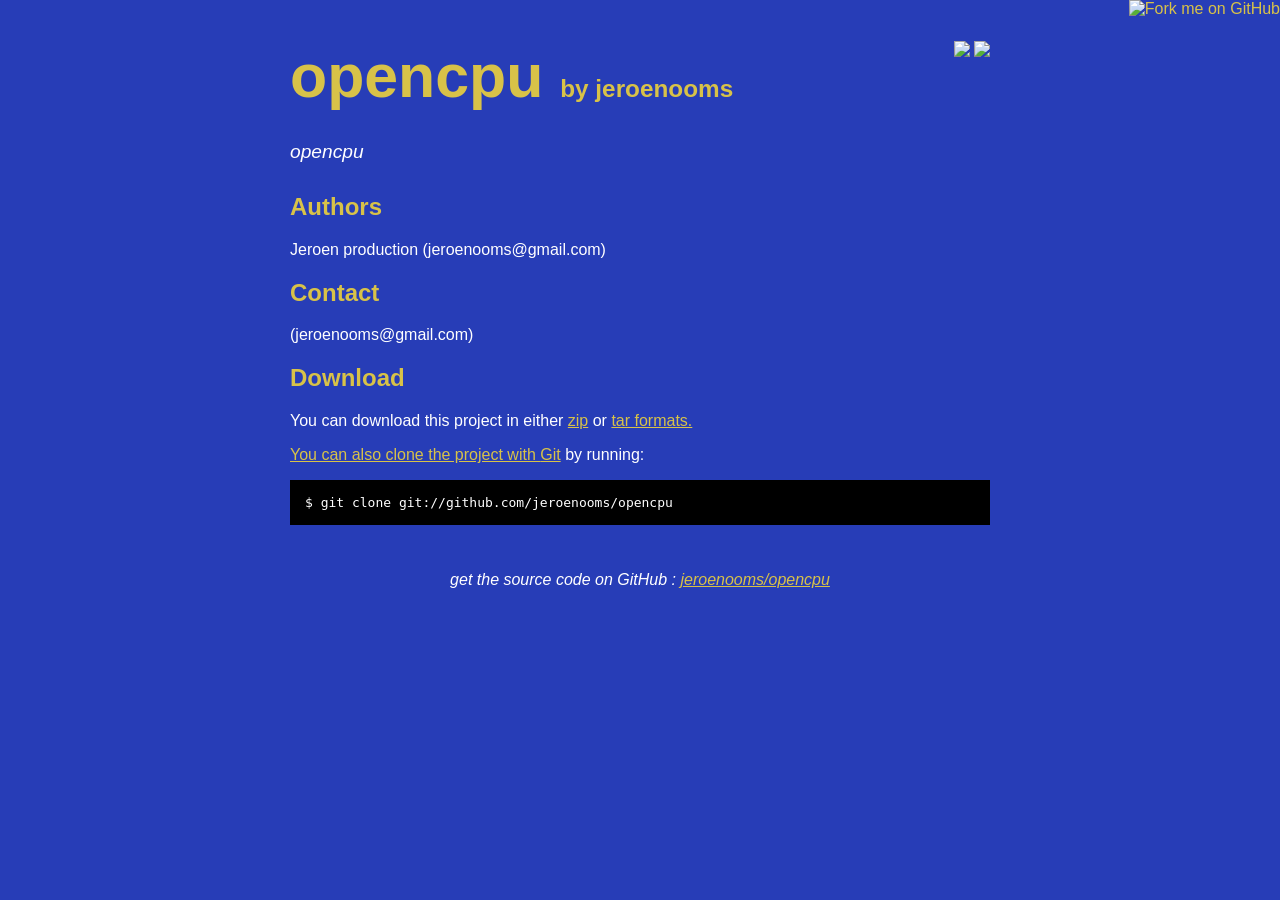
==== index.html @ bf83f315 "Created gh-pages branch via GitHub" ====
<!DOCTYPE html>
<html>
<head>
  <meta charset='utf-8'>

  <title>jeroenooms/opencpu @ GitHub</title>

  <style type="text/css">
    body {
      margin-top: 1.0em;
      background-color: #273db7;
      font-family: Helvetica, Arial, FreeSans, san-serif;
      color: #ffffff;
    }
    #container {
      margin: 0 auto;
      width: 700px;
    }
    h1 { font-size: 3.8em; color: #d8c248; margin-bottom: 3px; }
    h1 .small { font-size: 0.4em; }
    h1 a { text-decoration: none }
    h2 { font-size: 1.5em; color: #d8c248; }
    h3 { text-align: center; color: #d8c248; }
    a { color: #d8c248; }
    .description { font-size: 1.2em; margin-bottom: 30px; margin-top: 30px; font-style: italic;}
    .download { float: right; }
    pre { background: #000; color: #fff; padding: 15px;}
    hr { border: 0; width: 80%; border-bottom: 1px solid #aaa}
    .footer { text-align:center; padding-top:30px; font-style: italic; }
  </style>
</head>

<body>
  <a href="https://github.com/jeroenooms/opencpu"><img style="position: absolute; top: 0; right: 0; border: 0;" src="http://s3.amazonaws.com/github/ribbons/forkme_right_darkblue_121621.png" alt="Fork me on GitHub" /></a>

  <div id="container">

    <div class="download">
      <a href="https://github.com/jeroenooms/opencpu/zipball/master">
        <img border="0" width="90" src="https://github.com/images/modules/download/zip.png"></a>
      <a href="https://github.com/jeroenooms/opencpu/tarball/master">
        <img border="0" width="90" src="https://github.com/images/modules/download/tar.png"></a>
    </div>

    <h1><a href="https://github.com/jeroenooms/opencpu">opencpu</a>
      <span class="small">by <a href="https://github.com/jeroenooms">jeroenooms</a></span></h1>

    <div class="description">
      opencpu
    </div>

    

    

    

    

    
      <h2>Authors</h2>
      <p>Jeroen production (jeroenooms@gmail.com)<br/>      </p>
    

    
      <h2>Contact</h2>
      <p> (jeroenooms@gmail.com)<br/>      </p>
    

    <h2>Download</h2>
    <p>
      You can download this project in either
      <a href="https://github.com/jeroenooms/opencpu/zipball/master">zip</a> or
      <a href="https://github.com/jeroenooms/opencpu/tarball/master">tar formats.
    </p>
    <p>You can also clone the project with <a href="http://git-scm.com">Git</a>
      by running:
      <pre>$ git clone git://github.com/jeroenooms/opencpu</pre>
    </p>

    <div class="footer">
      get the source code on GitHub : <a href="https://github.com/jeroenooms/opencpu">jeroenooms/opencpu</a>
    </div>

  </div>

</body>
</html>
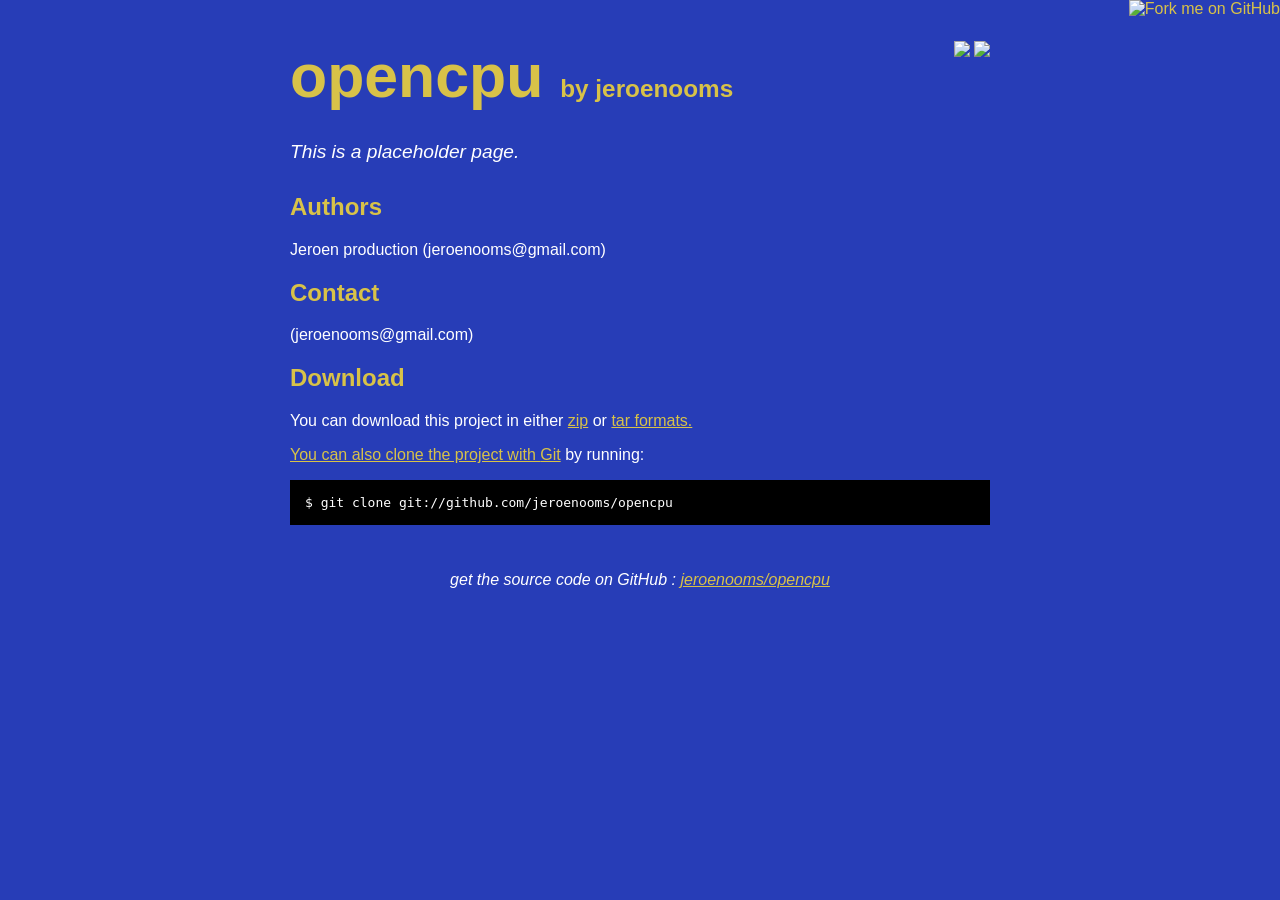
==== commit 1d916594: "First commit" ====
--- a/index.html
+++ b/index.html
@@ -46,7 +46,7 @@
       <span class="small">by <a href="https://github.com/jeroenooms">jeroenooms</a></span></h1>
 
     <div class="description">
-      opencpu
+      This is a placeholder page.
     </div>
 
     
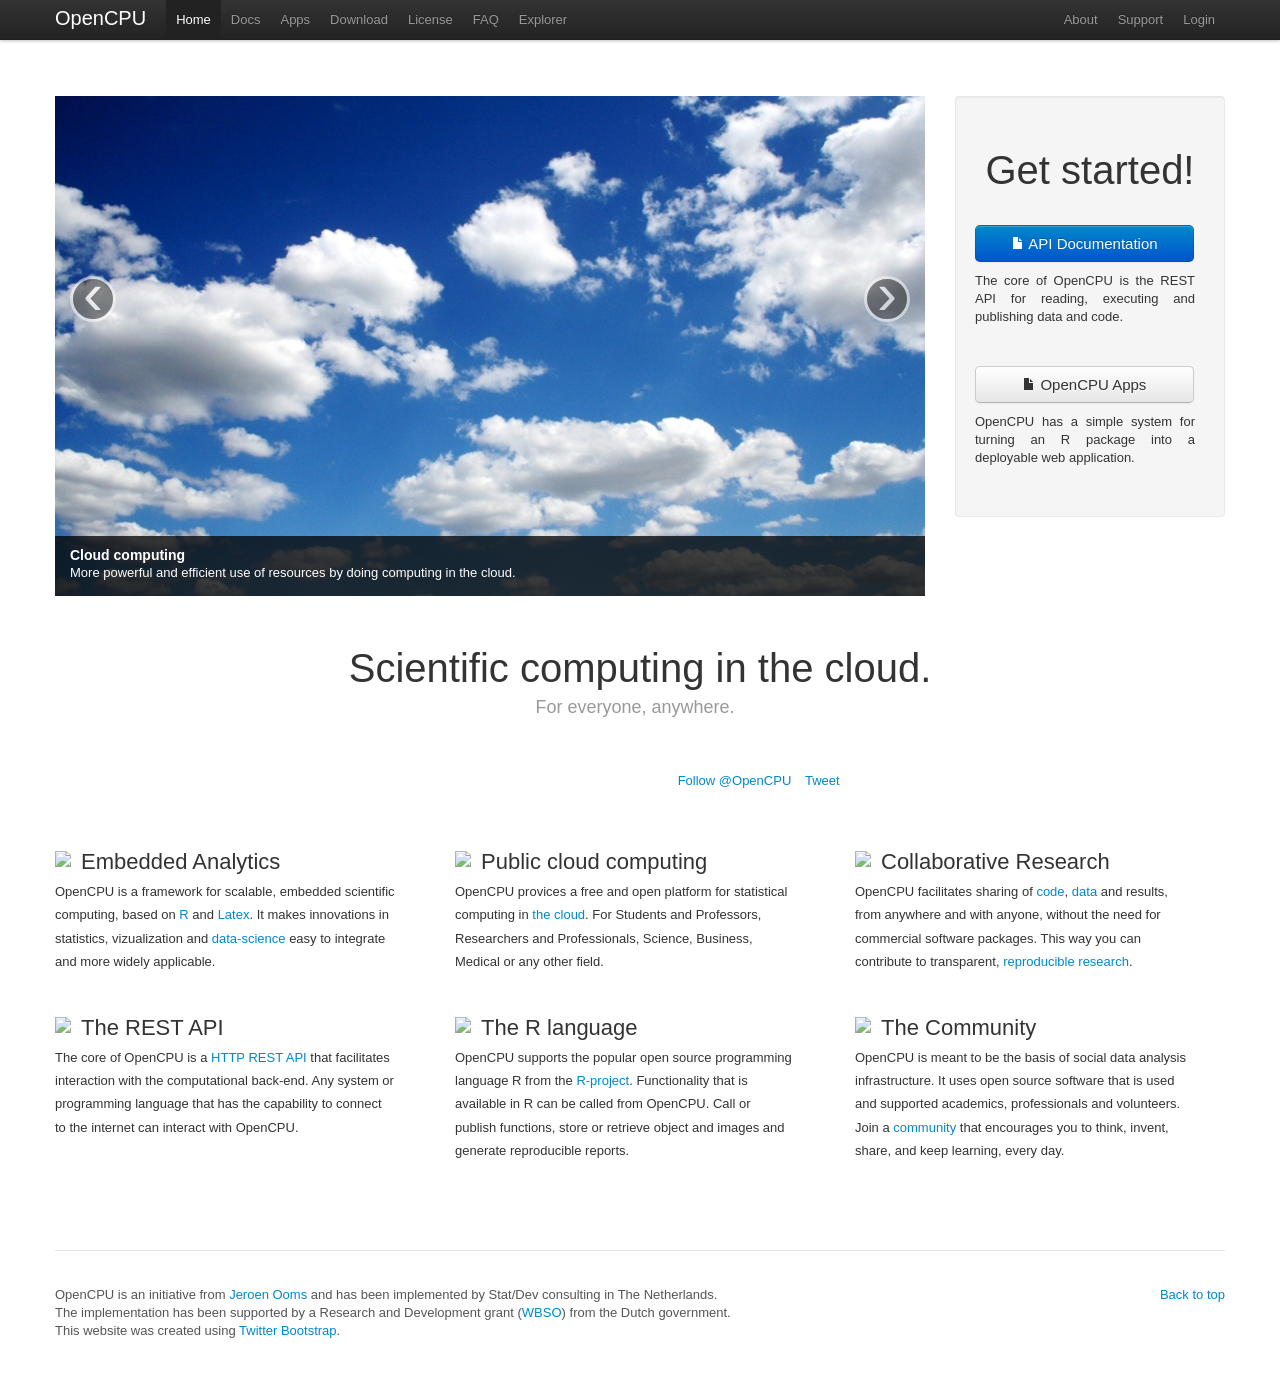
==== commit 7f2fc4a1: "new website" ====
--- a/index.html
+++ b/index.html
@@ -1,90 +1,339 @@
 <!DOCTYPE html>
-<html>
+<html lang="en">
 <head>
-  <meta charset='utf-8'>
-
-  <title>jeroenooms/opencpu @ GitHub</title>
-
-  <style type="text/css">
-    body {
-      margin-top: 1.0em;
-      background-color: #273db7;
-      font-family: Helvetica, Arial, FreeSans, san-serif;
-      color: #ffffff;
-    }
-    #container {
-      margin: 0 auto;
-      width: 700px;
-    }
-    h1 { font-size: 3.8em; color: #d8c248; margin-bottom: 3px; }
-    h1 .small { font-size: 0.4em; }
-    h1 a { text-decoration: none }
-    h2 { font-size: 1.5em; color: #d8c248; }
-    h3 { text-align: center; color: #d8c248; }
-    a { color: #d8c248; }
-    .description { font-size: 1.2em; margin-bottom: 30px; margin-top: 30px; font-style: italic;}
-    .download { float: right; }
-    pre { background: #000; color: #fff; padding: 15px;}
-    hr { border: 0; width: 80%; border-bottom: 1px solid #aaa}
-    .footer { text-align:center; padding-top:30px; font-style: italic; }
-  </style>
+<meta charset="utf-8">
+<title>OpenCPU: producing and reproducing results.</title>
+<meta name="viewport" content="width=device-width, initial-scale=1.0">
+
+<!-- Le styles -->
+<link href="bootstrap/css/bootstrap.css" rel="stylesheet">
+<style>
+body {
+	padding-top: 60px;
+	/* 60px to make the container go all the way to the bottom of the topbar */
+}
+</style>
+<link href="bootstrap/css/bootstrap-responsive.css" rel="stylesheet">
+<link href="common.css" rel="stylesheet">
+<link href="bootstrap-hacks.css" rel="stylesheet">
+<link href="home.css" rel="stylesheet">
+
+<!-- Le HTML5 shim, for IE6-8 support of HTML5 elements -->
+<!--[if lt IE 9]>
+      <script src="http://html5shim.googlecode.com/svn/trunk/html5.js"></script>
+    <![endif]-->
+
 </head>
 
 <body>
-  <a href="https://github.com/jeroenooms/opencpu"><img style="position: absolute; top: 0; right: 0; border: 0;" src="http://s3.amazonaws.com/github/ribbons/forkme_right_darkblue_121621.png" alt="Fork me on GitHub" /></a>
-
-  <div id="container">
-
-    <div class="download">
-      <a href="https://github.com/jeroenooms/opencpu/zipball/master">
-        <img border="0" width="90" src="https://github.com/images/modules/download/zip.png"></a>
-      <a href="https://github.com/jeroenooms/opencpu/tarball/master">
-        <img border="0" width="90" src="https://github.com/images/modules/download/tar.png"></a>
-    </div>
-
-    <h1><a href="https://github.com/jeroenooms/opencpu">opencpu</a>
-      <span class="small">by <a href="https://github.com/jeroenooms">jeroenooms</a></span></h1>
-
-    <div class="description">
-      This is a placeholder page.
-    </div>
-
-    
-
-    
-
-    
-
-    
-
-    
-      <h2>Authors</h2>
-      <p>Jeroen production (jeroenooms@gmail.com)-<br/>      </p>
-    
-
-    
-      <h2>Contact</h2>
-      <p> (jeroenooms@gmail.com)-<br/>      </p>
-    
-
-    <h2>Download</h2>
-    <p>
-      You can download this project in either
-      <a href="https://github.com/jeroenooms/opencpu/zipball/master">zip</a> or
-      <a href="https://github.com/jeroenooms/opencpu/tarball/master">tar formats.
-    </p>
-    <p>You can also clone the project with <a href="http://git-scm.com">Git</a>
-      by running:
-      <pre>$ git clone git://github.com/jeroenooms/opencpu</pre>
-    </p>
-
-    <div class="footer">
-      get the source code on GitHub : <a href="https://github.com/jeroenooms/opencpu">jeroenooms/opencpu</a>
-    </div>
-
-  </div>
+
+	<!-- Top Navigation bar (the black one) -->
+	<div class="navbar navbar-fixed-top">
+		<div class="navbar-inner">
+			<div class="container">
+				<a class="btn btn-navbar" data-toggle="collapse"
+					data-target=".nav-collapse"> <span class="icon-bar"></span> <span
+					class="icon-bar"></span> <span class="icon-bar"></span>
+				</a> <a class="brand" href="#">OpenCPU</a>
+				<div class="nav-collapse">
+					<ul class="nav">
+						<li class="active"><a href=".">Home</a></li>
+						<li><a href="docs.html">Docs</a></li>
+						<li><a href="apps.html">Apps</a></li>
+						<li><a href="download.html">Download</a></li>
+						<li><a href="license.html">License</a></li>
+						<li><a href="faq.html">FAQ</a></li>
+						<li><a href="explorer.html">Explorer</a></li>
+					</ul>
+					<ul class="nav pull-right">
+						<li><a href="about.html">About</a></li>
+						<li><a href="support.html">Support</a></li>
+						<li><a href="/auth/login">Login</a></li>
+					</ul>
+				</div>
+			</div>
+		</div>
+	</div>
+
+
+
+	<div class="container">
+
+
+		<br /> <br />
+
+
+		<div class="row">
+			<div class="span9 columns">
+
+				<div id="myCarousel" class="carousel slide">
+					<div class="carousel-inner">
+
+						<div class="item active">
+							<img src="images/clouds2.jpg" alt="">
+							<div class="carousel-caption">
+								<h4>Cloud computing</h4>
+								<p>More powerful and efficient use of resources by doing
+									computing in the cloud.</p>
+							</div>
+						</div>
+
+						<div class="item">
+							<img src="images/docter.jpg" alt="">
+							<div class="carousel-caption">
+								<h4>Statistical Tools</h4>
+								<p>Tools and applications that give specialists additional
+									insight into their data.</p>
+							</div>
+						</div>
+
+						<div class="item">
+							<img src="images/earth.jpg" alt="">
+							<div class="carousel-caption">
+								<h4>Next generation of GIS</h4>
+								<p>R has a wealth of packages aimed at spatial analysis that
+									go far beyond current GIS systems.</p>
+							</div>
+						</div>
+
+						<div class="item">
+							<img src="images/finance2.jpg" alt="">
+							<div class="carousel-caption">
+								<h4>Live analytics</h4>
+								<p>Process live data streams in domains where seconds count.</p>
+							</div>
+						</div>
+
+						<div class="item">
+							<img src="images/finance3.jpg" alt="">
+							<div class="carousel-caption">
+								<h4>Better Visualization</h4>
+								<p>Produce plots and graphics that make Excel charts look
+									prehistoric.</p>
+							</div>
+						</div>
+
+						<div class="item">
+							<img src="images/brainscans.jpg" alt="">
+							<div class="carousel-caption">
+								<h4>Scientific Data Analysis</h4>
+								<p>Process large amounts of data, in the cloud, on the fly.</p>
+							</div>
+						</div>
+
+						<div class="item">
+							<img src="images/lab2.jpg" alt="">
+							<div class="carousel-caption">
+								<h4>Professional Research</h4>
+								<p>Not exactly sure what is happening on this picture.</p>
+							</div>
+						</div>
+
+						<div class="item">
+							<img src="images/pills.jpg" alt="">
+							<div class="carousel-caption">
+								<h4>Reproducible Research</h4>
+								<p>Share code and data to make results reproducible and
+									conclusions reliable.</p>
+							</div>
+						</div>
+
+						<div class="item">
+							<img src="images/ucla.jpg" alt="">
+							<div class="carousel-caption">
+								<h4>For Business and Academia</h4>
+								<p>OpenCPU is open source and can be used both in academics
+									and professional environments.</p>
+							</div>
+						</div>
+
+
+
+					</div>
+					<a class="left carousel-control" href="#myCarousel"
+						data-slide="prev">&lsaquo;</a> <a class="right carousel-control"
+						href="#myCarousel" data-slide="next">&rsaquo;</a>
+				</div>
+			</div>
+
+			<div class="span3 marketing">
+				<div class="well">
+					<h1>Get started!</h1>
+					<a href="docs.html" class="btn btn-large btn-frontpage btn-primary"><i
+						class="icon-file icon-white"></i> API Documentation</a>
+					<p class="justify">The core of OpenCPU is the REST API for
+						reading, executing and publishing data and code.</p>
+
+					<a href="docs.html" class="btn btn-large btn-frontpage "><i
+						class="icon-file"></i> OpenCPU Apps</a>
+					<p class="justify">OpenCPU has a simple system for turning an R
+						package into a deployable web application.</p>
+
+				</div>
+			</div>
+
+		</div>
+
+		<div class="marketing">
+			<h1>Scientific computing in the cloud.</h1>
+			<p class="marketing-byline">For everyone, anywhere.</p>
+
+			<div class="bs-links">
+				<ul class="quick-links">
+					<li><iframe class="github-btn"
+							src="http://markdotto.github.com/github-buttons/github-btn.html?user=jeroenooms&repo=opencpu&type=watch&count=true"
+							allowtransparency="true" frameborder="0" scrolling="0"
+							width="112px" height="20px"></iframe></li>
+					<li><iframe class="github-btn"
+							src="http://markdotto.github.com/github-buttons/github-btn.html?user=jeroenooms&repo=opencpu&type=fork&count=true"
+							allowtransparency="true" frameborder="0" scrolling="0"
+							width="98px" height="20px"></iframe></li>
+					<li class="follow-btn"><a href="https://twitter.com/opencpu"
+						class="twitter-follow-button" data-link-color="#0069D6"
+						data-show-count="true">Follow @OpenCPU</a></li>
+					<li class="tweet-btn"><a href="https://twitter.com/share"
+						class="twitter-share-button" data-url="http://opencpu.org"
+						data-count="horizontal" data-via="opencpu"
+						data-related="R, Rstats">Tweet</a></li>
+				</ul>
+			</div>
+
+
+			<br />
+
+			<div class="row">
+				<div class="span4">
+					<img class="bs-icon"
+						src="http://kaptinlin.com/themes/striking/files/2010/10/presentation.png">
+					<h2>Embedded Analytics</h2>
+					<p>
+						OpenCPU is a framework for scalable, embedded scientific
+						computing, based on <a
+							href="http://en.wikipedia.org/wiki/R_(programming_language)">R</a>
+						and <a href="http://en.wikipedia.org/wiki/LaTeX">Latex</a>. It
+						makes innovations in statistics, vizualization and <a
+							href="http://www.dataists.com/2010/09/the-data-science-venn-diagram/">data-science</a>
+						easy to integrate and more widely applicable.
+					</p>
+				</div>
+
+				<div class="span4">
+					<img class="bs-icon"
+						src="http://kaptinlin.com/themes/striking/files/2010/09/cloud.png">
+					<h2>Public cloud computing</h2>
+					<p>
+						OpenCPU provices a free and open platform for statistical
+						computing in <a
+							href="http://en.wikipedia.org/wiki/Cloud_computing">the cloud</a>.
+						For Students and Professors, Researchers and Professionals,
+						Science, Business, Medical or any other field.
+					</p>
+				</div>
+
+				<div class="span4">
+					<img class="bs-icon"
+						src="http://kaptinlin.com/themes/striking/files/2010/10/twitter.png">
+					<h2>Collaborative Research</h2>
+					<p>
+						OpenCPU facilitates sharing of <a
+							href="http://en.wikipedia.org/wiki/Open-source_software">code</a>,
+						<a href="http://en.wikipedia.org/wiki/Open_data">data</a> and
+						results, from anywhere and with anyone, without the need for
+						commercial software packages. This way you can contribute to
+						transparent, <a
+							href="http://en.wikipedia.org/wiki/Reproducibility">reproducible
+							research</a>.
+					</p>
+				</div>
+			</div>
+
+			<br />
+
+			<div class="row">
+
+				<div class="span4">
+					<img class="bs-icon"
+						src="http://kaptinlin.com/themes/striking/files/2010/10/preferences.png">
+					<h2>The REST API</h2>
+					<p>
+						The core of OpenCPU is a <a
+							href="http://en.wikipedia.org/wiki/Representational_state_transfer">HTTP
+							REST API</a> that facilitates interaction with the computational
+						back-end. Any system or programming language that has the
+						capability to connect to the internet can interact with OpenCPU.
+					</p>
+				</div>
+
+				<div class="span4">
+					<img class="bs-icon"
+						src="http://kaptinlin.com/themes/striking/files/2010/09/web.png">
+					<h2>The R language</h2>
+					<p>
+						OpenCPU supports the popular open source programming language R
+						from the <a href="http://www.r-project.org/">R-project</a>.
+						Functionality that is available in R can be called from OpenCPU.
+						Call or publish functions, store or retrieve object and images and
+						generate reproducible reports.
+					</p>
+				</div>
+				<div class="span4">
+					<img class="bs-icon"
+						src="http://kaptinlin.com/themes/striking/files/2010/09/podcast.png">
+					<h2>The Community</h2>
+					<p>
+						OpenCPU is meant to be the basis of social data analysis
+						infrastructure. It uses open source software that is used and
+						supported academics, professionals and volunteers. Join a <a
+							href="http://stackoverflow.com/questions/tagged/r?sort=votes">community</a>
+						that encourages you to think, invent, share, and keep learning,
+						every day.
+					</p>
+				</div>
+			</div>
+			<!--/row-->
+
+		</div>
+
+
+
+		<br>
+
+
+		<footer class="footer">
+			<p class="pull-right">
+				<a href="#">Back to top</a>
+			</p>
+			<p>
+				OpenCPU is an initiative from <a
+					href="http://www.stat.ucla.edu/~jeroen">Jeroen Ooms</a> and has
+				been implemented by Stat/Dev consulting in The Netherlands.
+			</p>
+			<p>
+				The implementation has been supported by a Research and Development
+				grant (<a
+					href="http://www.agentschapnl.nl/programmas-regelingen/wbso">WBSO</a>)
+				from the Dutch government.
+			</p>
+			<p>
+				This website was created using <a
+					href="http://twitter.github.com/bootstrap/">Twitter Bootstrap</a>.
+			</p>
+		</footer>
+
+		<!-- /container -->
+	</div>
+
+
+
+	<!-- Le javascript
+    ================================================== -->
+	<!-- Placed at the end of the document so the pages load faster -->
+	<script type="text/javascript"
+		src="http://platform.twitter.com/widgets.js"></script>
+	<script src="jquery-1.7.2.min.js"></script>
+	<script src="bootstrap/js/bootstrap.js"></script>
+	<script src="common.js"></script>
 
 </body>
-</html>
+
+</html>
--- a/common.css
+++ b/common.css
@@ -0,0 +1,30 @@
+#outputframe{
+  height: 600px;
+  border: 1px lightgray solid;  
+}
+
+#outputpre{
+  min-height: 200px;
+}
+
+#headerpre{
+  min-height: 100px;
+}
+
+#allparameters{
+  display: none;
+}
+
+#formspinner, #ajaxspinner, #outputframe{
+  display: none;
+}
+
+.cookiebutton{
+	float: right;
+}
+
+#submitform,#submitblank{
+	margin-right: 5px;
+	margin-bottom: -10px;
+}
+
--- a/home.css
+++ b/home.css
@@ -0,0 +1,22 @@
+.justify{
+	text-align: justify;	
+}
+
+.btn-frontpage{
+	width: 82%;	
+	margin-top: 10px;
+	margin-bottom: 10px;
+}
+
+.marketing{
+	margin-bottom: 15px;
+}
+
+.span4 p{
+	margin-right: 30px;
+	line-height: 180%
+}
+
+.span3 p{
+	margin-bottom: 30px;	
+}
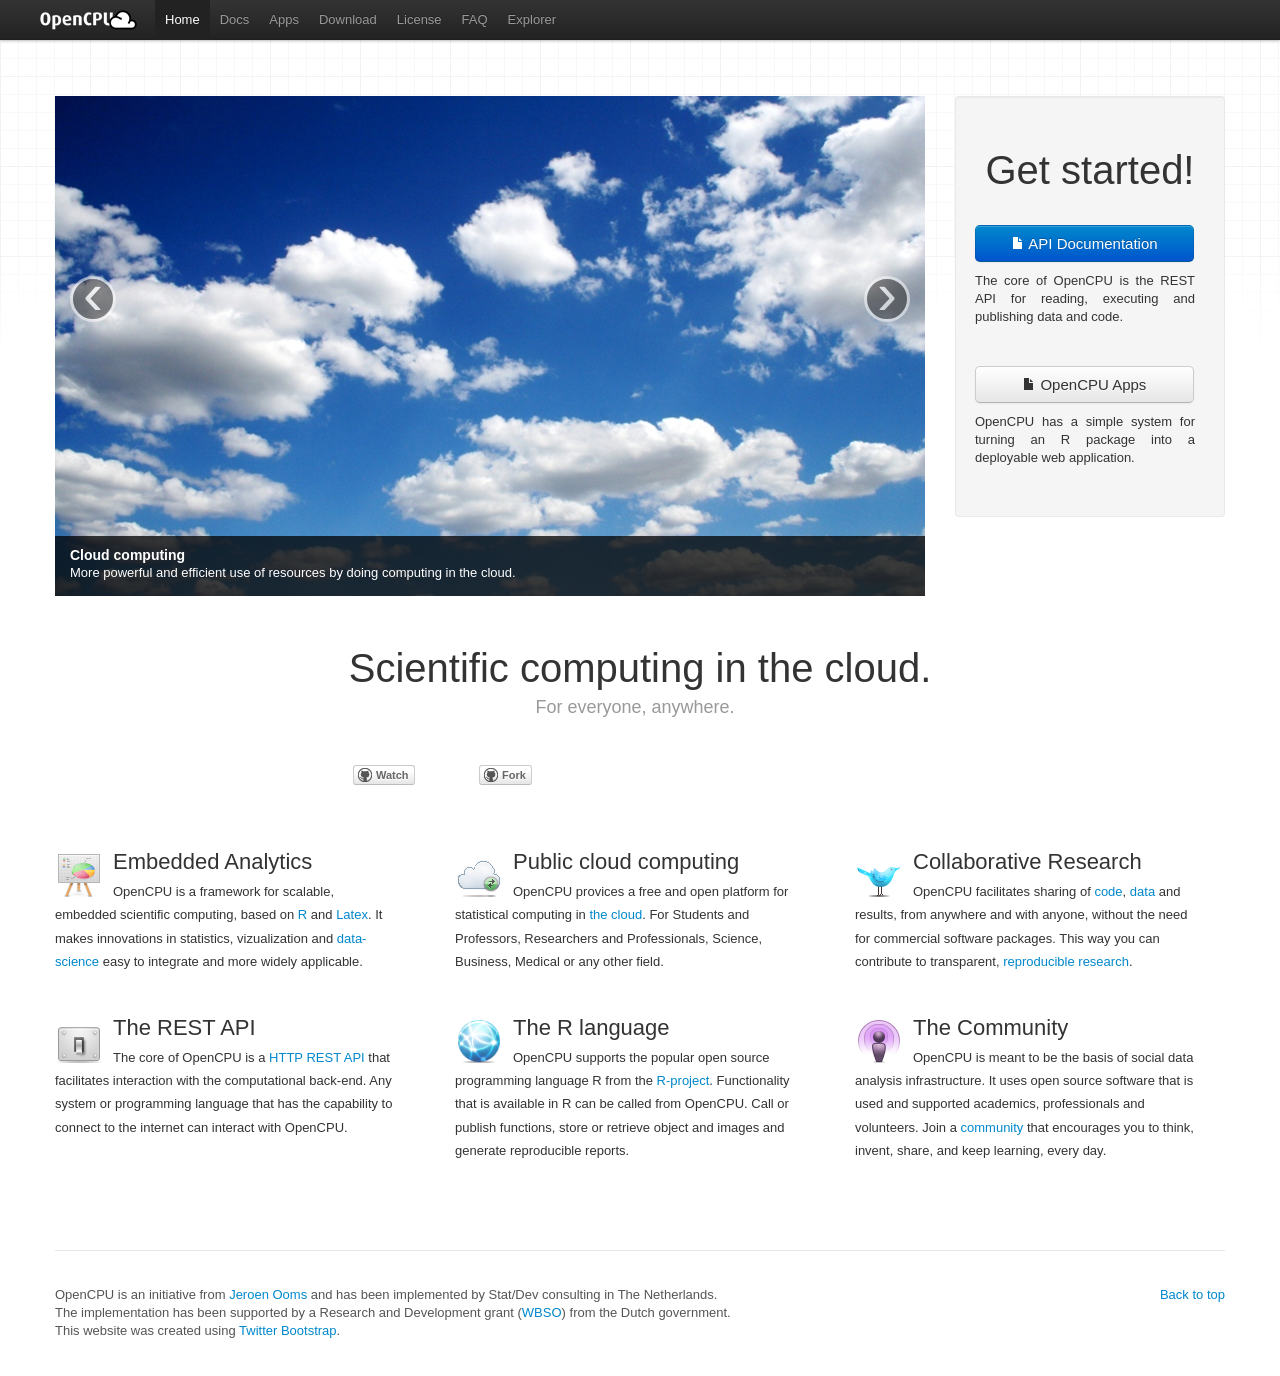
==== commit b27b9417: "new logo" ====
--- a/index.html
+++ b/index.html
@@ -34,7 +34,7 @@
 				<a class="btn btn-navbar" data-toggle="collapse"
 					data-target=".nav-collapse"> <span class="icon-bar"></span> <span
 					class="icon-bar"></span> <span class="icon-bar"></span>
-				</a> <a class="brand" href="#">OpenCPU</a>
+				</a> <a class="brand" href="#"></a>
 				<div class="nav-collapse">
 					<ul class="nav">
 						<li class="active"><a href=".">Home</a></li>
@@ -164,7 +164,7 @@
 					<p class="justify">The core of OpenCPU is the REST API for
 						reading, executing and publishing data and code.</p>
 
-					<a href="docs.html" class="btn btn-large btn-frontpage "><i
+					<a href="apps.html" class="btn btn-large btn-frontpage"><i
 						class="icon-file"></i> OpenCPU Apps</a>
 					<p class="justify">OpenCPU has a simple system for turning an R
 						package into a deployable web application.</p>
@@ -181,11 +181,11 @@
 			<div class="bs-links">
 				<ul class="quick-links">
 					<li><iframe class="github-btn"
-							src="http://markdotto.github.com/github-buttons/github-btn.html?user=jeroenooms&repo=opencpu&type=watch&count=true"
+							src="github-btn.html?user=jeroenooms&repo=opencpu&type=watch&count=true"
 							allowtransparency="true" frameborder="0" scrolling="0"
 							width="112px" height="20px"></iframe></li>
 					<li><iframe class="github-btn"
-							src="http://markdotto.github.com/github-buttons/github-btn.html?user=jeroenooms&repo=opencpu&type=fork&count=true"
+							src="github-btn.html?user=jeroenooms&repo=opencpu&type=fork&count=true"
 							allowtransparency="true" frameborder="0" scrolling="0"
 							width="98px" height="20px"></iframe></li>
 					<li class="follow-btn"><a href="https://twitter.com/opencpu"
@@ -204,7 +204,7 @@
 			<div class="row">
 				<div class="span4">
 					<img class="bs-icon"
-						src="http://kaptinlin.com/themes/striking/files/2010/10/presentation.png">
+						src="images/presentation.png">
 					<h2>Embedded Analytics</h2>
 					<p>
 						OpenCPU is a framework for scalable, embedded scientific
@@ -219,7 +219,7 @@
 
 				<div class="span4">
 					<img class="bs-icon"
-						src="http://kaptinlin.com/themes/striking/files/2010/09/cloud.png">
+						src="images/cloud.png">
 					<h2>Public cloud computing</h2>
 					<p>
 						OpenCPU provices a free and open platform for statistical
@@ -232,7 +232,7 @@
 
 				<div class="span4">
 					<img class="bs-icon"
-						src="http://kaptinlin.com/themes/striking/files/2010/10/twitter.png">
+						src="images/twitter.png">
 					<h2>Collaborative Research</h2>
 					<p>
 						OpenCPU facilitates sharing of <a
@@ -253,7 +253,7 @@
 
 				<div class="span4">
 					<img class="bs-icon"
-						src="http://kaptinlin.com/themes/striking/files/2010/10/preferences.png">
+						src="images/preferences.png">
 					<h2>The REST API</h2>
 					<p>
 						The core of OpenCPU is a <a
@@ -266,7 +266,7 @@
 
 				<div class="span4">
 					<img class="bs-icon"
-						src="http://kaptinlin.com/themes/striking/files/2010/09/web.png">
+						src="images/web.png">
 					<h2>The R language</h2>
 					<p>
 						OpenCPU supports the popular open source programming language R
@@ -278,7 +278,7 @@
 				</div>
 				<div class="span4">
 					<img class="bs-icon"
-						src="http://kaptinlin.com/themes/striking/files/2010/09/podcast.png">
+						src="images/podcast.png">
 					<h2>The Community</h2>
 					<p>
 						OpenCPU is meant to be the basis of social data analysis
@@ -328,8 +328,9 @@
 	<!-- Le javascript
     ================================================== -->
 	<!-- Placed at the end of the document so the pages load faster -->
-	<script type="text/javascript"
-		src="http://platform.twitter.com/widgets.js"></script>
+	<!-- we host widget.js local for https <script type="text/javascript" src="http://platform.twitter.com/widgets.js"></script> -->
+	
+	<script type="text/javascript" src="twitter.js"></script>
 	<script src="jquery-1.7.2.min.js"></script>
 	<script src="bootstrap/js/bootstrap.js"></script>
 	<script src="common.js"></script>
--- a/common.css
+++ b/common.css
@@ -1,3 +1,15 @@
+.brand
+{
+  background: url(images/opencpulogo.png) no-repeat left center;
+  height: 20px;
+  width: 80px;
+}
+
+.nav-collapse .nav.pull-right{
+  display: none;
+  margin-right: 400px;
+}
+
 #outputframe{
   height: 600px;
   border: 1px lightgray solid;  
